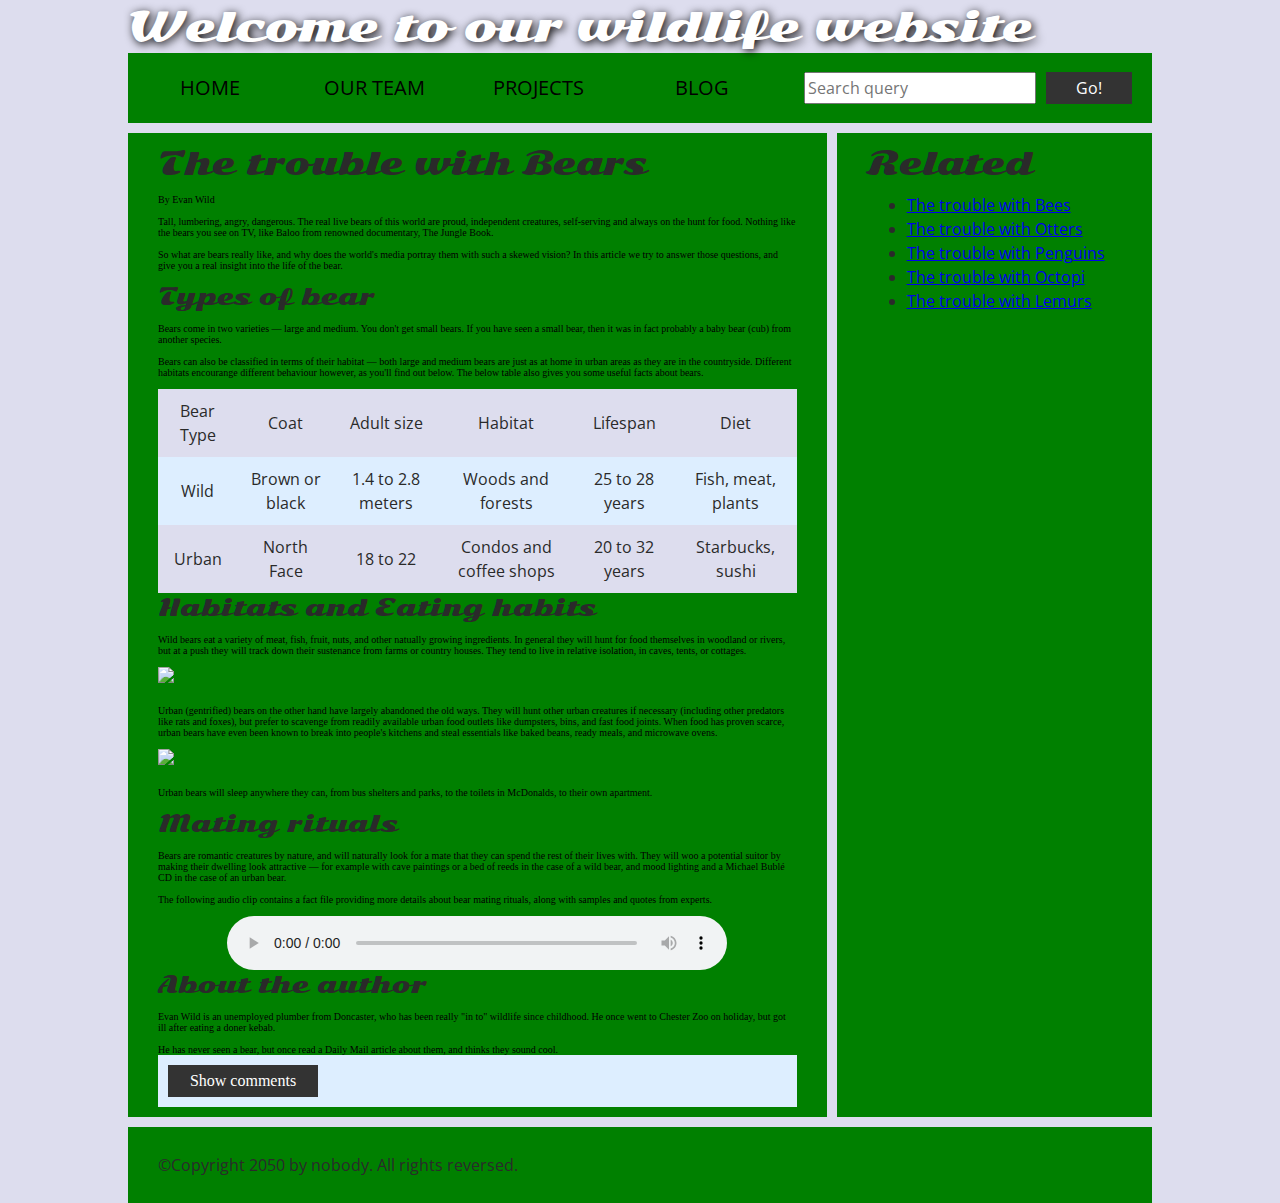
==== assignment5/index.html @ 49875c17 "added comments at start and beginning code" ====
<!DOCTYPE html>
<html>
  <head>
    <meta charset="utf-8">

    <title>Accessibility assessment</title>
    <link href="https://fonts.googleapis.com/css?family=Open+Sans+Condensed:300|Sonsie+One" rel="stylesheet" type="text/css">
    <link rel="stylesheet" href="style.css">

    <!-- the below three lines are a fix to get HTML5 semantic elements working in old versions of Internet Explorer-->
    <!--[if lt IE 9]>
      <script src="http://html5shiv.googlecode.com/svn/trunk/html5.js"></script>
    <![endif]-->
  </head>

  <body>
    <div class="header">
      <font size="7">Welcome to our wildlife website</font>
    </div>

    <div class="nav">
      <ul>
        <li><a href="#">Home</a></li>
        <li><a href="#">Our team</a></li>
        <li><a href="#">Projects</a></li>
        <li><a href="#">Blog</a></li>
      </ul>

      <form class="search">
        <input type="search" name="q" placeholder="Search query">
        <input type="submit" value="Go!">
      </form>
    </div>

    <main>
      <article>
        <font size="6">The trouble with Bears</font>
        <br><br>
        By Evan Wild
        <br><br>
        Tall, lumbering, angry, dangerous. The real live bears of this world are proud, independent creatures, self-serving and always on the hunt for food. Nothing like the bears you see on TV, like Baloo from renowned documentary, The Jungle Book.
        <br><br>
        So what are bears really like, and why does the world's media portray them with such a skewed vision? In this article we try to answer those questions, and give you a real insight into the life of the bear.
        <br><br>
        <font size="5">Types of bear</font>
        <br><br>
        Bears come in two varieties — large and medium. You don't get small bears. If you have seen a small bear, then it was in fact probably a baby bear (cub) from another species.
        <br><br>
        Bears can also be classified in terms of their habitat — both large and medium bears are just as at home in urban areas as they are in the countryside. Different habitats encourange different behaviour however, as you'll find out below. The below table also gives you some useful facts about bears.
        <br><br>
        <table>
          <thead>
            <tr>
              <td>Bear Type</td>
              <td>Coat</td>
              <td>Adult size</td>
              <td>Habitat</td>
              <td>Lifespan</td>
              <td>Diet</td>
            </tr>
          </thead>
          <tbody>
            <tr>
              <td>Wild</td>
              <td>Brown or black</td>
              <td>1.4 to 2.8 meters</td>
              <td>Woods and forests</td>
              <td>25 to 28 years</td>
              <td>Fish, meat, plants</td>
            </tr>
            <tr>
              <td>Urban</td>
              <td>North Face</td>
              <td>18 to 22</td>
              <td>Condos and coffee shops</td>
              <td>20 to 32 years</td>
              <td>Starbucks, sushi</td>
            </tr>
          </tbody>
        </table>

        <font size="5">Habitats and Eating habits</font>
        <br><br>
        Wild bears eat a variety of meat, fish, fruit, nuts, and other natually growing ingredients. In general they will hunt for food themselves in woodland or rivers, but at a push they will track down their sustenance from farms or country houses. They tend to live in relative isolation, in caves, tents, or cottages.
        <br><br>
        <img src="media/wild-bear.jpg">
        <br><br>
        Urban (gentrified) bears on the other hand have largely abandoned the old ways. They will hunt other urban creatures if necessary (including other predators like rats and foxes), but prefer to scavenge from readily available urban food outlets like dumpsters, bins, and fast food joints. When food has proven scarce, urban bears have even been known to break into people's kitchens and steal essentials like baked beans, ready meals, and microwave ovens.
        <br><br>
        <img src="media/urban-bear.jpg">
        <br><br>
        Urban bears will sleep anywhere they can, from bus shelters and parks, to the toilets in McDonalds, to their own apartment.
        <br><br>
        <font size="5">Mating rituals</font>
        <br><br>
        Bears are romantic creatures by nature, and will naturally look for a mate that they can spend the rest of their lives with. They will woo a potential suitor by making their dwelling look attractive — for example with cave paintings or a bed of reeds in the case of a wild bear, and mood lighting and a Michael Bublé CD in the case of an urban bear.
        <br><br>
        The following audio clip contains a fact file providing more details about bear mating rituals, along with samples and quotes from experts.
        <br><br>
        <audio controls>
          <source src="media/bear.mp3" type="audio/mp3">
          <source src="media/bear.ogg" type="audio/ogg">
          <p>It looks like your browser doesn't support HTML5 audio players.</p>
        </audio>

        <aside>

          <font size="5">About the author</font>
        <br><br>
          Evan Wild is an unemployed plumber from Doncaster, who has been really "in to" wildlife since childhood. He once went to Chester Zoo on holiday, but got ill after eating a doner kebab.
        <br><br>
          He has never seen a bear, but once read a Daily Mail article about them, and thinks they sound cool.

        </aside>
        <section class="comments">
          <div class="show-hide">Show comments</div>

          <div class="comment-wrapper">

            <font size="6">Add comment</font>

            <form class="comment-form">
              <div class="flex-pair">
                Your name:
                <input type="text" name="name" id="name" placeholder="Enter your name">
              </div>
              <div class="flex-pair">
                Your comment:
                <input type="text" name="comment" id="comment" placeholder="Enter your comment">
              </div>
              <div>
                <input type="submit" value="Submit comment">
              </div>
            </form>

            <font size="6">Comments</font>

            <ul class="comment-container">

              <li>

                <p>Bob Fossil</p>

                <p>Oh I am so glad you taught me all about the big brown angry guys in the woods. With their sniffing little noses and their bad attitudes, they can sure be a menace — I was thinking of putting them all in a truck and driving them outta here. I run a zoo, you know.</p>

              </li>

            </ul>

          </div>
        </section>
      </article>

      <div class="secondary">
        <font size="6">Related</font>

        <ul>
          <li><a href="#">The trouble with Bees</a></li>
          <li><a href="#">The trouble with Otters</a></li>
          <li><a href="#">The trouble with Penguins</a></li>
          <li><a href="#">The trouble with Octopi</a></li>
          <li><a href="#">The trouble with Lemurs</a></li>
        </ul>
      </div>
    </main>

    <footer>
      <p>©Copyright 2050 by nobody. All rights reversed.</p>
    </footer>

    <script src="main.js"></script>

  </body>
</html>
---- assignment5/style.css ----
/* || General setup */

html, body {
    margin: 0;
    padding: 0;
  }
  
  html {
    font-size: 10px;
    background-color: #dde;
  }
  
  body {
    width: 80%;
    min-width: 1024px;
    margin: 0 auto;
  }
  
  /* || typography */
  
  font[size="7"], font[size="6"], font[size="5"] {
    font-family: 'Sonsie One', cursive;
    color: #2a2a2a;
  }
  
  p, input, li, table, label {
    font-family: 'Open Sans Condensed', sans-serif;
    color: #2a2a2a;
  }
  
  font[size="7"] {
    font-size: 4rem;
    text-align: center;
    color: white;
    text-shadow: 2px 2px 10px black;
  }
  
  font[size="6"] {
    font-size: 3rem;
    text-align: center;
  }
  
  font[size="5"] {
    font-size: 2.2rem;
  }
  
  p, li, table {
    font-size: 1.6rem;
    line-height: 1.5;
  }
  
  /* || header layout */
  
  div[class="nav"], article, footer, .secondary {
    background-color: green;
  }
  
  article, footer, .secondary {
    padding: 10px 30px;
  }
  
  article {
    margin-right: 10px;
  }
  
  div[class="nav"] {
    height: 50px;
    background-color: ff80ff;
    display: flex;
    padding: 1% 0;
    margin-bottom: 10px;
  }
  
  div[class="nav"] ul {
    padding: 0;
    list-style-type: none;
    flex: 2;
    display: flex;
  }
  
  div[class="nav"] li {
    display: inline;
    text-align: center;
    flex: 1;
  }
  
  div[class="nav"] a {
    display: inline-block;
    font-size: 2rem;
    text-transform: uppercase;
    text-decoration: none;
    color: black;
  }
  
  div[class="nav"] .search {
    flex: 1;
    display: flex;
    align-items: center;
    height: 100%;
    padding: 0 2em;
  }
  
  .search input {
    font-size: 1.6rem;
    height: 32px;
  }
  
  .search input[type="search"] {
    flex: 3;
  }
  
  .search input[type="submit"] {
    flex: 1;
    margin-left: 1rem;
    background: #333;
    border: 0;
    color: white;
  }
  
  /* || main layout */
  
  main {
    display: flex;
  }
  
  article {
    flex: 5;
  }
  
  .secondary {
    flex: 2;
  }
  
  footer {
    margin-top: 10px;
  }
  
  /* Table styling */
  
  table {
    width: 100%;
    background-color: #dde;
    border-collapse: collapse;
  }
  
  th, td {
    padding: 10px;
  }
  
  td {
    text-align: center;
  }
  
  th[scope="col"] {
    border-bottom: 1px solid black;
  }
  
  tbody tr:nth-child(odd) {
    background-color: #def;
  }
  
  /* styling content images and audio */
  
  img, audio {
    display: block;
    margin: 0 auto;
  }
  
  audio {
    width: 500px;
  }
  
  /* Comments styling */
  
  .comments {
    background-color: #def;
    padding: 10px;
  }
  
  .show-hide {
    cursor: pointer;
  }
  
  .comments font[size="6"] {
    font-size: 2rem;
  }
  
  .comments font[size="6"]:nth-of-type(2) {
    margin-bottom: 0;
  }
  
  .comment-form {
    margin-bottom: 3rem;
  }
  
  .comment-form .flex-pair {
    display: flex;
    padding: 0 3rem 1rem;
  }
  
  .comment-form label {
    align-self: center;
    flex: 2;
    text-align: right;
  }
  
  .comment-form input {
    margin-left: 1rem;
    flex: 6;
  }
  
  .show-hide {
    text-align: center;
    width: 150px;
  }
  
  .comment-form input, .comment-form label, .show-hide {
    font-size: 1.6rem;
    line-height: 32px;
  }
  
  .comment-form input[type="submit"], .show-hide {
    background: #333;
    border: 0;
    color: white;
  }
  
  .comment-form input[type="submit"] {
    width: 30%;
    display: block;
    margin: 0 auto;
  }
  
  .comment-container {
    margin-top: 0;
  }
  
  .comment-container li {
    list-style-type: none;
    display: flex;
  }
  
  .comment-container li p:nth-child(1) {
    flex: 1;
    font-weight: bold;
  }
  
  .comment-container li p:nth-child(2) {
    flex: 5;
  }
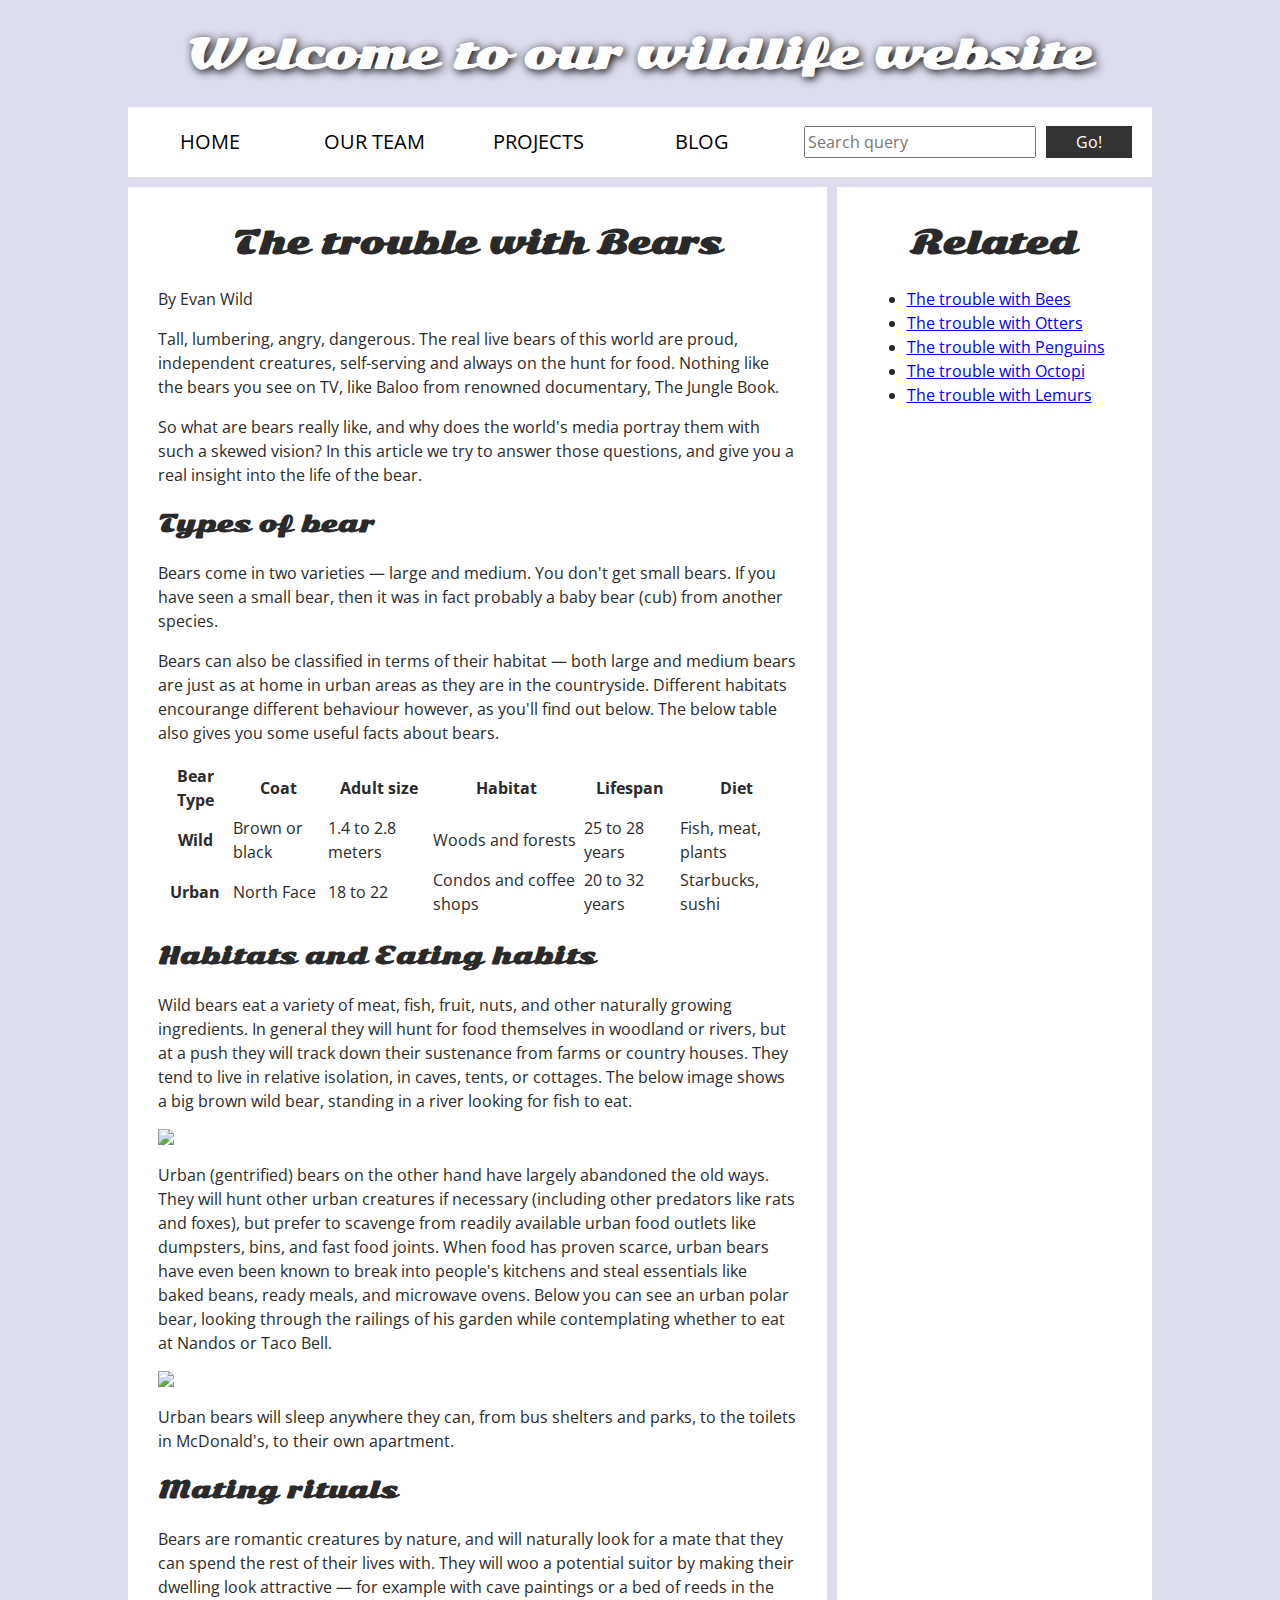
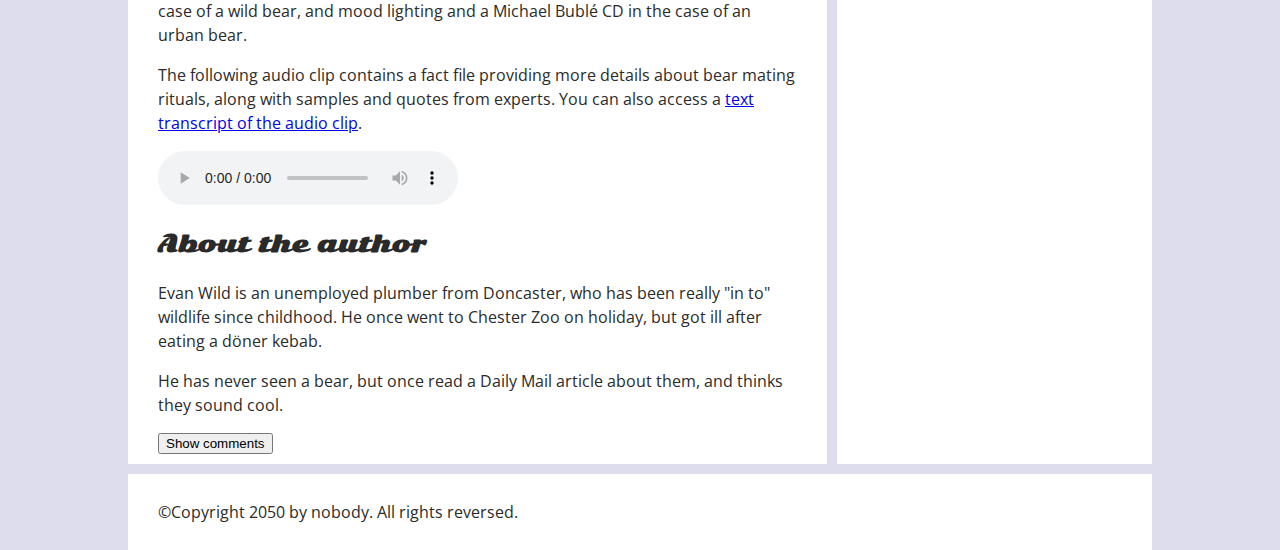
==== commit e1fca2ce: "updating css, table unformatted still" ====
--- a/assignment5/index.html
+++ b/assignment5/index.html
@@ -1,25 +1,25 @@
+<!-- Name: Sebastian Cosentino
+File: main.js
+Date: August 15 2024
+JS for Assignment 5 -->
 
 <!DOCTYPE html>
-<html>
+<html lang="en-US">
   <head>
     <meta charset="utf-8">
+    <meta name="viewport" content="width=device-width">
 
     <title>Accessibility assessment</title>
-    <link href="https://fonts.googleapis.com/css?family=Open+Sans+Condensed:300|Sonsie+One" rel="stylesheet" type="text/css">
+    <link href="https://fonts.googleapis.com/css?family=Open+Sans+Condensed:300%7CSonsie+One" rel="stylesheet" type="text/css">
     <link rel="stylesheet" href="style.css">
-
-    <!-- the below three lines are a fix to get HTML5 semantic elements working in old versions of Internet Explorer-->
-    <!--[if lt IE 9]>
-      <script src="http://html5shiv.googlecode.com/svn/trunk/html5.js"></script>
-    <![endif]-->
   </head>
 
   <body>
-    <div class="header">
-      <font size="7">Welcome to our wildlife website</font>
-    </div>
+    <header>
+      <h1>Welcome to our wildlife website</h1>
+    </header>
 
-    <div class="nav">
+    <nav>
       <ul>
         <li><a href="#">Home</a></li>
         <li><a href="#">Our team</a></li>
@@ -28,41 +28,41 @@
       </ul>
 
       <form class="search">
-        <input type="search" name="q" placeholder="Search query">
+        <input type="search" name="q" placeholder="Search query" aria-label="Search through site content">
         <input type="submit" value="Go!">
       </form>
-    </div>
+    </nav>
 
     <main>
       <article>
-        <font size="6">The trouble with Bears</font>
-        <br><br>
-        By Evan Wild
-        <br><br>
-        Tall, lumbering, angry, dangerous. The real live bears of this world are proud, independent creatures, self-serving and always on the hunt for food. Nothing like the bears you see on TV, like Baloo from renowned documentary, The Jungle Book.
-        <br><br>
-        So what are bears really like, and why does the world's media portray them with such a skewed vision? In this article we try to answer those questions, and give you a real insight into the life of the bear.
-        <br><br>
-        <font size="5">Types of bear</font>
-        <br><br>
-        Bears come in two varieties — large and medium. You don't get small bears. If you have seen a small bear, then it was in fact probably a baby bear (cub) from another species.
-        <br><br>
-        Bears can also be classified in terms of their habitat — both large and medium bears are just as at home in urban areas as they are in the countryside. Different habitats encourange different behaviour however, as you'll find out below. The below table also gives you some useful facts about bears.
-        <br><br>
-        <table>
+        <h2>The trouble with Bears</h2>
+
+        <p>By Evan Wild</p>
+
+        <p>Tall, lumbering, angry, dangerous. The real live bears of this world are proud, independent creatures, self-serving and always on the hunt for food. Nothing like the bears you see on TV, like Baloo from renowned documentary, The Jungle Book.</p>
+
+        <p>So what are bears really like, and why does the world's media portray them with such a skewed vision? In this article we try to answer those questions, and give you a real insight into the life of the bear.</p>
+
+        <h3>Types of bear</h3>
+
+        <p>Bears come in two varieties — large and medium. You don't get small bears. If you have seen a small bear, then it was in fact probably a baby bear (cub) from another species.</p>
+
+        <p>Bears can also be classified in terms of their habitat — both large and medium bears are just as at home in urban areas as they are in the countryside. Different habitats encourange different behaviour however, as you'll find out below. The below table also gives you some useful facts about bears.</p>
+
+        <table summary="Useful statistics about wild and urban bears">
           <thead>
             <tr>
-              <td>Bear Type</td>
-              <td>Coat</td>
-              <td>Adult size</td>
-              <td>Habitat</td>
-              <td>Lifespan</td>
-              <td>Diet</td>
+              <th scope="col">Bear Type</th>
+              <th scope="col">Coat</th>
+              <th scope="col">Adult size</th>
+              <th scope="col">Habitat</th>
+              <th scope="col">Lifespan</th>
+              <th scope="col">Diet</th>
             </tr>
           </thead>
           <tbody>
             <tr>
-              <td>Wild</td>
+              <th scope="row">Wild</th>
               <td>Brown or black</td>
               <td>1.4 to 2.8 meters</td>
               <td>Woods and forests</td>
@@ -70,7 +70,7 @@
               <td>Fish, meat, plants</td>
             </tr>
             <tr>
-              <td>Urban</td>
+              <th scope="row">Urban</th>
               <td>North Face</td>
               <td>18 to 22</td>
               <td>Condos and coffee shops</td>
@@ -80,53 +80,53 @@
           </tbody>
         </table>
 
-        <font size="5">Habitats and Eating habits</font>
-        <br><br>
-        Wild bears eat a variety of meat, fish, fruit, nuts, and other natually growing ingredients. In general they will hunt for food themselves in woodland or rivers, but at a push they will track down their sustenance from farms or country houses. They tend to live in relative isolation, in caves, tents, or cottages.
-        <br><br>
-        <img src="media/wild-bear.jpg">
-        <br><br>
-        Urban (gentrified) bears on the other hand have largely abandoned the old ways. They will hunt other urban creatures if necessary (including other predators like rats and foxes), but prefer to scavenge from readily available urban food outlets like dumpsters, bins, and fast food joints. When food has proven scarce, urban bears have even been known to break into people's kitchens and steal essentials like baked beans, ready meals, and microwave ovens.
-        <br><br>
-        <img src="media/urban-bear.jpg">
-        <br><br>
-        Urban bears will sleep anywhere they can, from bus shelters and parks, to the toilets in McDonalds, to their own apartment.
-        <br><br>
-        <font size="5">Mating rituals</font>
-        <br><br>
-        Bears are romantic creatures by nature, and will naturally look for a mate that they can spend the rest of their lives with. They will woo a potential suitor by making their dwelling look attractive — for example with cave paintings or a bed of reeds in the case of a wild bear, and mood lighting and a Michael Bublé CD in the case of an urban bear.
-        <br><br>
-        The following audio clip contains a fact file providing more details about bear mating rituals, along with samples and quotes from experts.
-        <br><br>
+        <h3>Habitats and Eating habits</h3>
+
+        <p>Wild bears eat a variety of meat, fish, fruit, nuts, and other naturally growing ingredients. In general they will hunt for food themselves in woodland or rivers, but at a push they will track down their sustenance from farms or country houses. They tend to live in relative isolation, in caves, tents, or cottages. The below image shows <span id="wild-label">a big brown wild bear, standing in a river looking for fish to eat</span>.</p>
+
+        <img src="media/wild-bear.jpg" aria-labelledby="wild-label">
+
+        <p>Urban (gentrified) bears on the other hand have largely abandoned the old ways. They will hunt other urban creatures if necessary (including other predators like rats and foxes), but prefer to scavenge from readily available urban food outlets like dumpsters, bins, and fast food joints. When food has proven scarce, urban bears have even been known to break into people's kitchens and steal essentials like baked beans, ready meals, and microwave ovens. Below you can see <span id="urban-label">an urban polar bear, looking through the railings of his garden while contemplating whether to eat at Nandos or Taco Bell</span>.</p>
+
+        <img src="media/urban-bear.jpg" aria-labelledby="urban-label">
+
+        <p>Urban bears will sleep anywhere they can, from bus shelters and parks, to the toilets in McDonald's, to their own apartment.</p>
+
+        <h3>Mating rituals</h3>
+
+        <p>Bears are romantic creatures by nature, and will naturally look for a mate that they can spend the rest of their lives with. They will woo a potential suitor by making their dwelling look attractive — for example with cave paintings or a bed of reeds in the case of a wild bear, and mood lighting and a Michael Bublé CD in the case of an urban bear.</p>
+
+        <p>The following audio clip contains a fact file providing more details about bear mating rituals, along with samples and quotes from experts. You can also access a <a href="transcript.html">text transcript of the audio clip</a>.</p>
+
         <audio controls>
           <source src="media/bear.mp3" type="audio/mp3">
           <source src="media/bear.ogg" type="audio/ogg">
-          <p>It looks like your browser doesn't support HTML5 audio players.</p>
+          <p>It looks like your browser doesn't support HTML5 audio players. Here is a <a href="bear.mp3">direct link to the audio file</a> instead.</p>
         </audio>
 
         <aside>
 
-          <font size="5">About the author</font>
-        <br><br>
-          Evan Wild is an unemployed plumber from Doncaster, who has been really "in to" wildlife since childhood. He once went to Chester Zoo on holiday, but got ill after eating a doner kebab.
-        <br><br>
-          He has never seen a bear, but once read a Daily Mail article about them, and thinks they sound cool.
+          <h3>About the author</h3>
+
+          <p>Evan Wild is an unemployed plumber from Doncaster, who has been really "in to" wildlife since childhood. He once went to Chester Zoo on holiday, but got ill after eating a döner kebab.
+
+          <p>He has never seen a bear, but once read a Daily Mail article about them, and thinks they sound cool.</p>
 
         </aside>
         <section class="comments">
-          <div class="show-hide">Show comments</div>
+          <button class="show-hide">Show comments</button>
 
           <div class="comment-wrapper">
 
-            <font size="6">Add comment</font>
+            <h2>Add comment</h2>
 
             <form class="comment-form">
               <div class="flex-pair">
-                Your name:
+                <label for="name">Your name:</label>
                 <input type="text" name="name" id="name" placeholder="Enter your name">
               </div>
               <div class="flex-pair">
-                Your comment:
+                <label for="comment">Your comment:</label>
                 <input type="text" name="comment" id="comment" placeholder="Enter your comment">
               </div>
               <div>
@@ -134,7 +134,7 @@
               </div>
             </form>
 
-            <font size="6">Comments</font>
+            <h2>Comments</h2>
 
             <ul class="comment-container">
 
@@ -153,7 +153,7 @@
       </article>
 
       <div class="secondary">
-        <font size="6">Related</font>
+        <h2>Related</h2>
 
         <ul>
           <li><a href="#">The trouble with Bees</a></li>
--- a/assignment5/style.css
+++ b/assignment5/style.css
@@ -1,251 +1,143 @@
+/*	Name: Sebastian Cosentino
+	File: style.css
+	Date: August 15 2024
+	CSS for Assignment 5
+  */
+
+
 /* || General setup */
 
 html, body {
-    margin: 0;
-    padding: 0;
-  }
-  
-  html {
-    font-size: 10px;
-    background-color: #dde;
-  }
-  
-  body {
-    width: 80%;
-    min-width: 1024px;
-    margin: 0 auto;
-  }
-  
-  /* || typography */
-  
-  font[size="7"], font[size="6"], font[size="5"] {
-    font-family: 'Sonsie One', cursive;
-    color: #2a2a2a;
-  }
-  
-  p, input, li, table, label {
-    font-family: 'Open Sans Condensed', sans-serif;
-    color: #2a2a2a;
-  }
-  
-  font[size="7"] {
-    font-size: 4rem;
-    text-align: center;
-    color: white;
-    text-shadow: 2px 2px 10px black;
-  }
-  
-  font[size="6"] {
-    font-size: 3rem;
-    text-align: center;
-  }
-  
-  font[size="5"] {
-    font-size: 2.2rem;
-  }
-  
-  p, li, table {
-    font-size: 1.6rem;
-    line-height: 1.5;
-  }
-  
-  /* || header layout */
-  
-  div[class="nav"], article, footer, .secondary {
-    background-color: green;
-  }
-  
-  article, footer, .secondary {
-    padding: 10px 30px;
-  }
-  
-  article {
-    margin-right: 10px;
-  }
-  
-  div[class="nav"] {
-    height: 50px;
-    background-color: ff80ff;
-    display: flex;
-    padding: 1% 0;
-    margin-bottom: 10px;
-  }
-  
-  div[class="nav"] ul {
-    padding: 0;
-    list-style-type: none;
-    flex: 2;
-    display: flex;
-  }
-  
-  div[class="nav"] li {
-    display: inline;
-    text-align: center;
-    flex: 1;
-  }
-  
-  div[class="nav"] a {
-    display: inline-block;
-    font-size: 2rem;
-    text-transform: uppercase;
-    text-decoration: none;
-    color: black;
-  }
-  
-  div[class="nav"] .search {
-    flex: 1;
-    display: flex;
-    align-items: center;
-    height: 100%;
-    padding: 0 2em;
-  }
-  
-  .search input {
-    font-size: 1.6rem;
-    height: 32px;
-  }
-  
-  .search input[type="search"] {
-    flex: 3;
-  }
-  
-  .search input[type="submit"] {
-    flex: 1;
-    margin-left: 1rem;
-    background: #333;
-    border: 0;
-    color: white;
-  }
-  
-  /* || main layout */
-  
-  main {
-    display: flex;
-  }
-  
-  article {
-    flex: 5;
-  }
-  
-  .secondary {
-    flex: 2;
-  }
-  
-  footer {
-    margin-top: 10px;
-  }
-  
-  /* Table styling */
-  
-  table {
-    width: 100%;
-    background-color: #dde;
-    border-collapse: collapse;
-  }
-  
-  th, td {
-    padding: 10px;
-  }
-  
-  td {
-    text-align: center;
-  }
-  
-  th[scope="col"] {
-    border-bottom: 1px solid black;
-  }
-  
-  tbody tr:nth-child(odd) {
-    background-color: #def;
-  }
-  
-  /* styling content images and audio */
-  
-  img, audio {
-    display: block;
-    margin: 0 auto;
-  }
-  
-  audio {
-    width: 500px;
-  }
-  
-  /* Comments styling */
-  
-  .comments {
-    background-color: #def;
-    padding: 10px;
-  }
-  
-  .show-hide {
-    cursor: pointer;
-  }
-  
-  .comments font[size="6"] {
-    font-size: 2rem;
-  }
-  
-  .comments font[size="6"]:nth-of-type(2) {
-    margin-bottom: 0;
-  }
-  
-  .comment-form {
-    margin-bottom: 3rem;
-  }
-  
-  .comment-form .flex-pair {
-    display: flex;
-    padding: 0 3rem 1rem;
-  }
-  
-  .comment-form label {
-    align-self: center;
-    flex: 2;
-    text-align: right;
-  }
-  
-  .comment-form input {
-    margin-left: 1rem;
-    flex: 6;
-  }
-  
-  .show-hide {
-    text-align: center;
-    width: 150px;
-  }
-  
-  .comment-form input, .comment-form label, .show-hide {
-    font-size: 1.6rem;
-    line-height: 32px;
-  }
-  
-  .comment-form input[type="submit"], .show-hide {
-    background: #333;
-    border: 0;
-    color: white;
-  }
-  
-  .comment-form input[type="submit"] {
-    width: 30%;
-    display: block;
-    margin: 0 auto;
-  }
-  
-  .comment-container {
-    margin-top: 0;
-  }
-  
-  .comment-container li {
-    list-style-type: none;
-    display: flex;
-  }
-  
-  .comment-container li p:nth-child(1) {
-    flex: 1;
-    font-weight: bold;
-  }
-  
-  .comment-container li p:nth-child(2) {
-    flex: 5;
-  }
-  +  margin: 0;
+  padding: 0;
+}
+
+html {
+  font-size: 10px;
+  background-color: #dde;
+}
+
+body {
+  width: 80%;
+  min-width: 1024px;
+  margin: 0 auto;
+}
+
+/* || typography */
+
+h1, h2, h3 {
+  font-family: 'Sonsie One', cursive;
+  color: #2a2a2a;
+}
+
+p, input, li, table, label {
+  font-family: 'Open Sans Condensed', sans-serif;
+  color: #2a2a2a;
+}
+
+h1 {
+  font-size: 4rem;
+  text-align: center;
+  color: white;
+  text-shadow: 2px 2px 10px black;
+}
+
+h2 {
+  font-size: 3rem;
+  text-align: center;
+}
+
+h3 {
+  font-size: 2.2rem;
+}
+
+p, li, table {
+  font-size: 1.6rem;
+  line-height: 1.5;
+}
+
+/* || header layout */
+
+nav, article, footer, .secondary {
+  background-color: white;
+}
+
+article, footer, .secondary {
+  padding: 10px 30px;
+}
+
+article {
+  margin-right: 10px;
+}
+
+nav {
+  height: 50px;
+  display: flex;
+  padding: 1% 0;
+  margin-bottom: 10px;
+}
+
+nav ul {
+  padding: 0;
+  list-style-type: none;
+  flex: 2;
+  display: flex;
+}
+
+nav li {
+  display: inline;
+  text-align: center;
+  flex: 1;
+}
+
+nav a {
+  display: inline-block;
+  font-size: 2rem;
+  text-transform: uppercase;
+  text-decoration: none;
+  color: black;
+}
+
+nav .search {
+  flex: 1;
+  display: flex;
+  align-items: center;
+  height: 100%;
+  padding: 0 2em;
+}
+
+.search input {
+  font-size: 1.6rem;
+  height: 32px;
+}
+
+.search input[type="search"] {
+  flex: 3;
+}
+
+.search input[type="submit"] {
+  flex: 1;
+  margin-left: 1rem;
+  background: #333;
+  border: 0;
+  color: white;
+}
+
+/* || main layout */
+
+main {
+  display: flex;
+}
+
+article {
+  flex: 5;
+}
+
+.secondary {
+  flex: 2;
+}
+
+footer {
+  margin-top: 10px;
+}
+
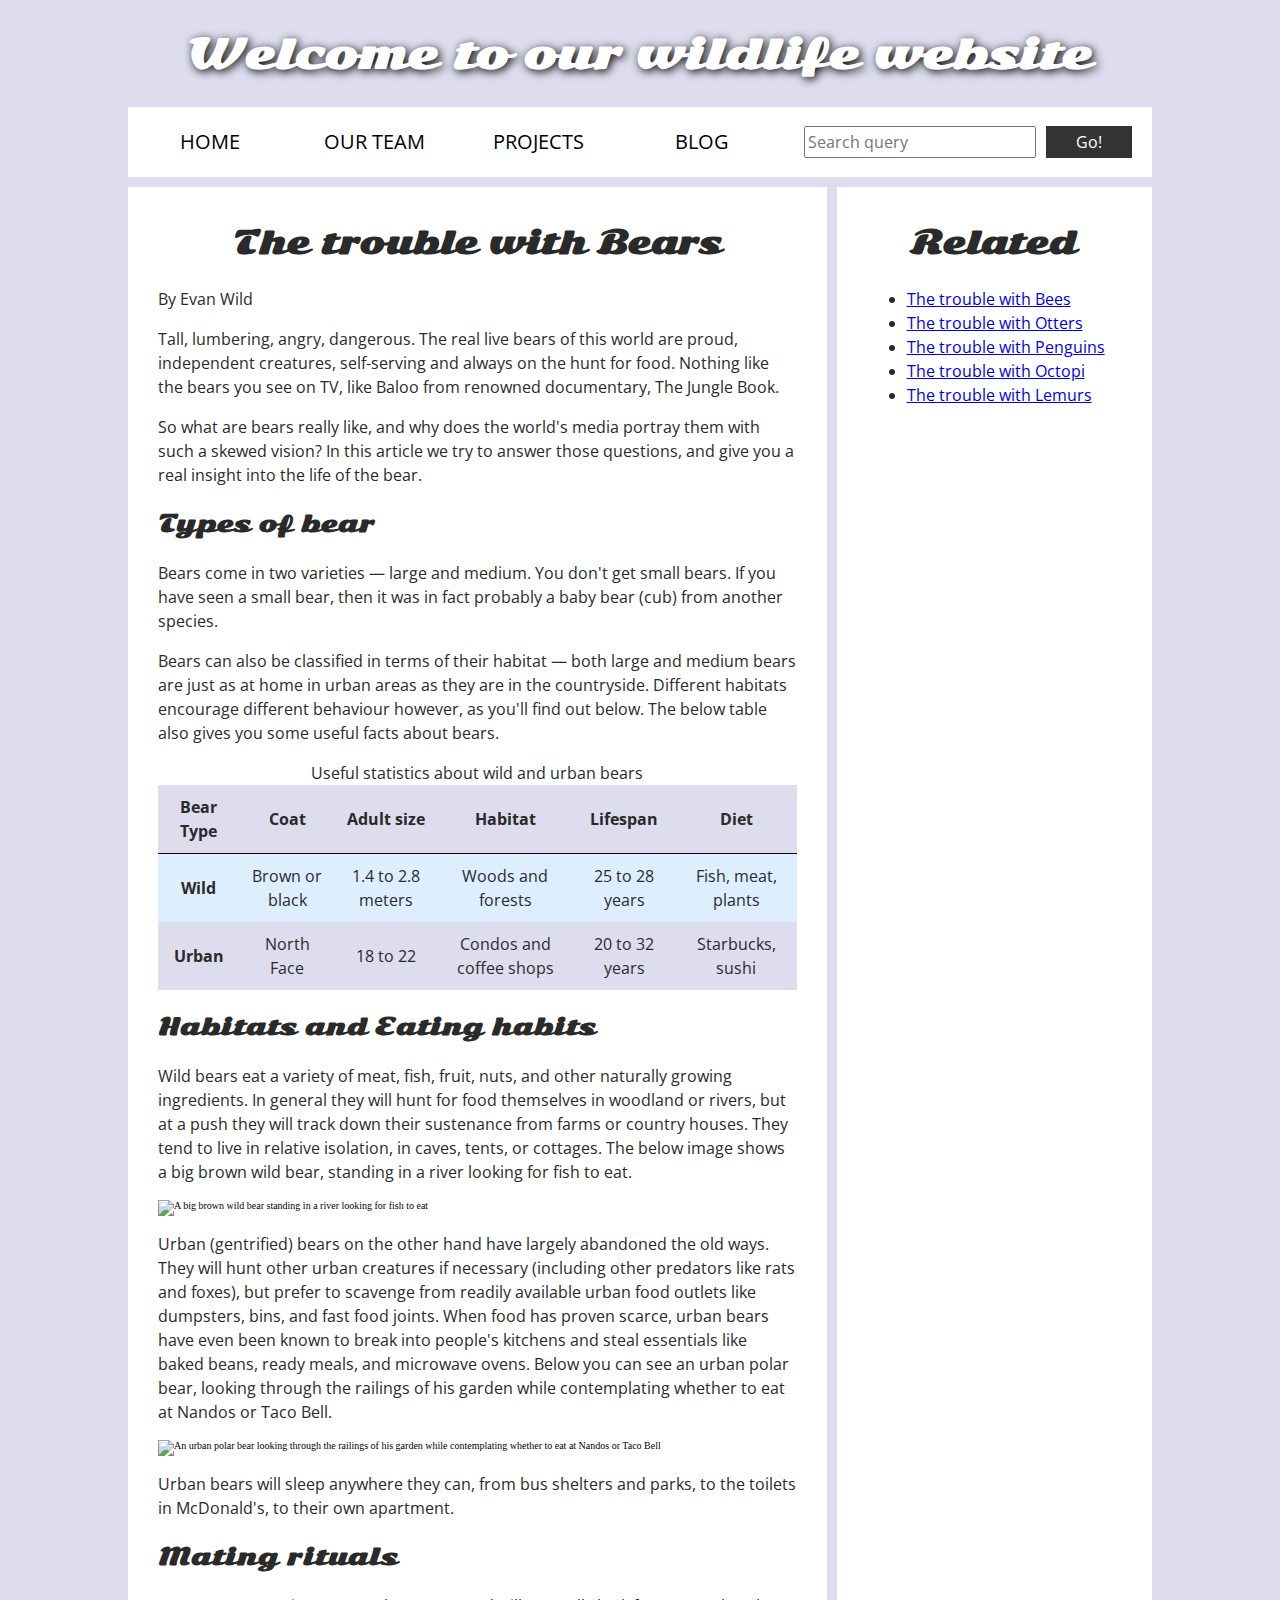
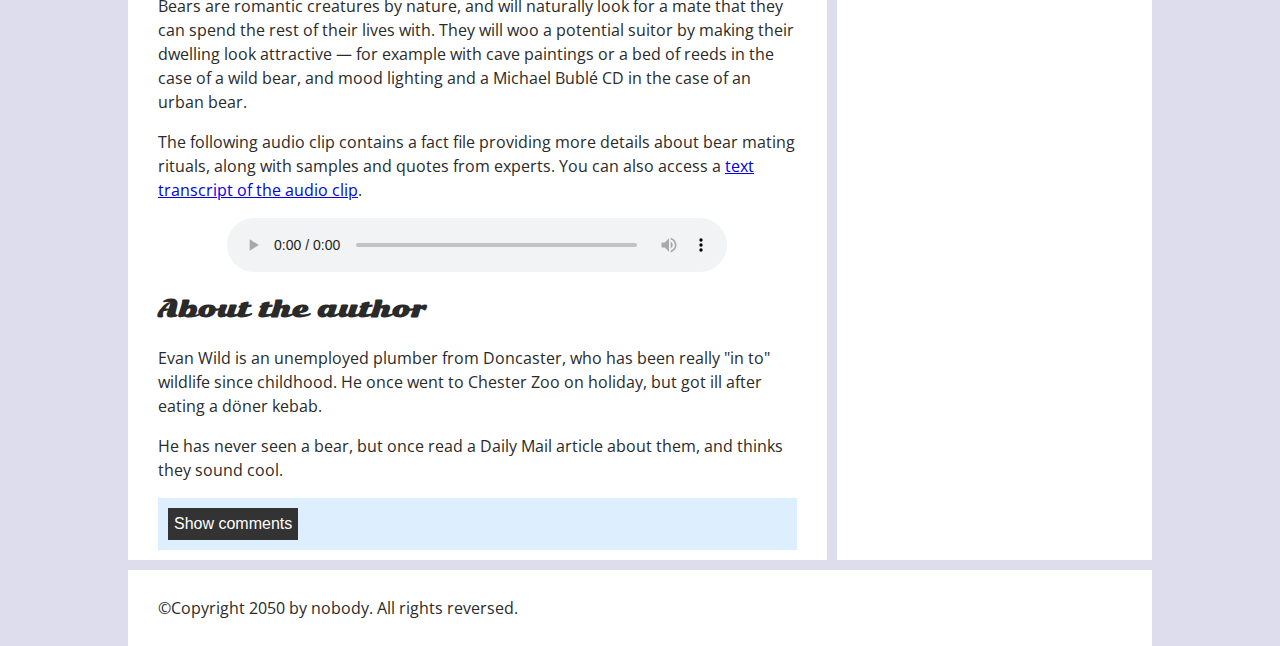
==== commit 2b8bbafb: "html w3c validated and finished" ====
--- a/assignment5/index.html
+++ b/assignment5/index.html
@@ -1,7 +1,7 @@
 <!-- Name: Sebastian Cosentino
-File: main.js
+File: main.html
 Date: August 15 2024
-JS for Assignment 5 -->
+HTML for Assignment 5 -->
 
 <!DOCTYPE html>
 <html lang="en-US">
@@ -47,9 +47,10 @@
 
         <p>Bears come in two varieties — large and medium. You don't get small bears. If you have seen a small bear, then it was in fact probably a baby bear (cub) from another species.</p>
 
-        <p>Bears can also be classified in terms of their habitat — both large and medium bears are just as at home in urban areas as they are in the countryside. Different habitats encourange different behaviour however, as you'll find out below. The below table also gives you some useful facts about bears.</p>
+        <p>Bears can also be classified in terms of their habitat — both large and medium bears are just as at home in urban areas as they are in the countryside. Different habitats encourage different behaviour however, as you'll find out below. The below table also gives you some useful facts about bears.</p>
 
-        <table summary="Useful statistics about wild and urban bears">
+        <table>
+          <caption>Useful statistics about wild and urban bears</caption>
           <thead>
             <tr>
               <th scope="col">Bear Type</th>
@@ -84,11 +85,11 @@
 
         <p>Wild bears eat a variety of meat, fish, fruit, nuts, and other naturally growing ingredients. In general they will hunt for food themselves in woodland or rivers, but at a push they will track down their sustenance from farms or country houses. They tend to live in relative isolation, in caves, tents, or cottages. The below image shows <span id="wild-label">a big brown wild bear, standing in a river looking for fish to eat</span>.</p>
 
-        <img src="media/wild-bear.jpg" aria-labelledby="wild-label">
+        <img src="media/wild-bear.jpg" alt="A big brown wild bear standing in a river looking for fish to eat">
 
         <p>Urban (gentrified) bears on the other hand have largely abandoned the old ways. They will hunt other urban creatures if necessary (including other predators like rats and foxes), but prefer to scavenge from readily available urban food outlets like dumpsters, bins, and fast food joints. When food has proven scarce, urban bears have even been known to break into people's kitchens and steal essentials like baked beans, ready meals, and microwave ovens. Below you can see <span id="urban-label">an urban polar bear, looking through the railings of his garden while contemplating whether to eat at Nandos or Taco Bell</span>.</p>
 
-        <img src="media/urban-bear.jpg" aria-labelledby="urban-label">
+        <img src="media/urban-bear.jpg" alt="An urban polar bear looking through the railings of his garden while contemplating whether to eat at Nandos or Taco Bell">
 
         <p>Urban bears will sleep anywhere they can, from bus shelters and parks, to the toilets in McDonald's, to their own apartment.</p>
 
@@ -108,7 +109,7 @@
 
           <h3>About the author</h3>
 
-          <p>Evan Wild is an unemployed plumber from Doncaster, who has been really "in to" wildlife since childhood. He once went to Chester Zoo on holiday, but got ill after eating a döner kebab.
+          <p>Evan Wild is an unemployed plumber from Doncaster, who has been really "in to" wildlife since childhood. He once went to Chester Zoo on holiday, but got ill after eating a döner kebab.</p>
 
           <p>He has never seen a bear, but once read a Daily Mail article about them, and thinks they sound cool.</p>
 
--- a/assignment5/style.css
+++ b/assignment5/style.css
@@ -141,3 +141,108 @@
   margin-top: 10px;
 }
 
+
+table {
+  width: 100%;
+  background-color: #dde;
+  border-collapse: collapse;
+}
+
+th, td {
+  padding: 10px;
+}
+
+td {
+  text-align: center;
+}
+
+th[scope="col"] {
+  border-bottom: 1px solid black;
+}
+
+tbody tr:nth-child(odd) {
+  background-color: #def;
+}
+
+
+img, audio {
+  display: block;
+  margin: 0 auto;
+}
+
+audio {
+  width: 500px;
+}
+
+
+.comments {
+  background-color: #def;
+  padding: 10px;
+}
+
+.show-hide {
+  cursor: pointer;
+}
+
+.comments h2 {
+  font-size: 2rem;
+}
+
+.comments h2:nth-of-type(2) {
+  margin-bottom: 0;
+}
+
+.comment-form {
+  margin-bottom: 3rem;
+}
+
+.comment-form .flex-pair {
+  display: flex;
+  padding: 0 3rem 1rem;
+}
+
+.comment-form label {
+  align-self: center;
+  flex: 2;
+  text-align: right;
+}
+
+.comment-form input {
+  margin-left: 1rem;
+  flex: 6;
+}
+
+.comment-form input, .comment-form label, .show-hide {
+  font-size: 1.6rem;
+  height: 32px;
+}
+
+.comment-form input[type="submit"], .show-hide {
+  background: #333;
+  border: 0;
+  color: white;
+}
+
+.comment-form input[type="submit"] {
+  width: 30%;
+  display: block;
+  margin: 0 auto;
+}
+
+.comment-container {
+  margin-top: 0;
+}
+
+.comment-container li {
+  list-style-type: none;
+  display: flex;
+}
+
+.comment-container li p:nth-child(1) {
+  flex: 1;
+  font-weight: bold;
+}
+
+.comment-container li p:nth-child(2) {
+  flex: 5;
+}